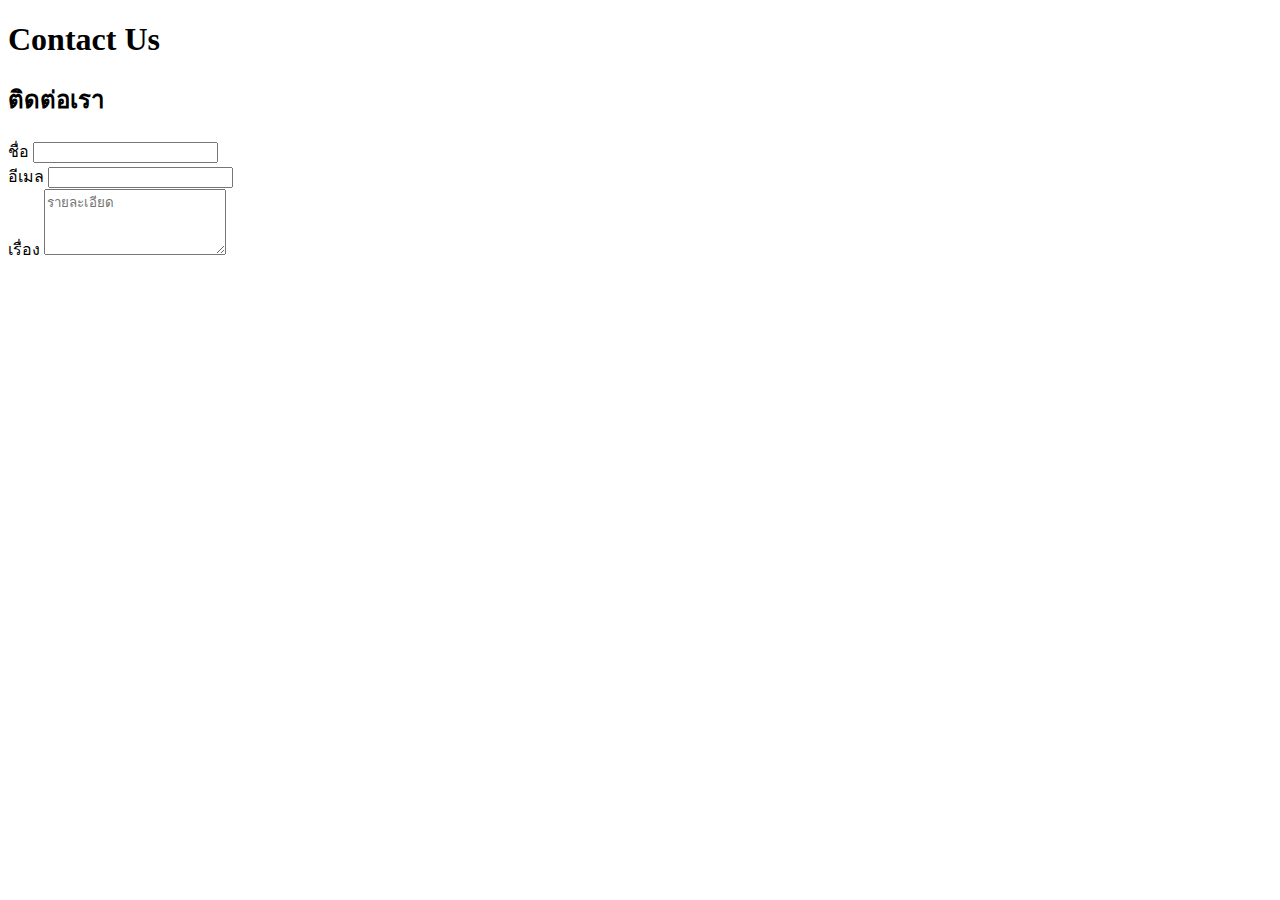
==== contact.html @ c4d8f27c "เพิ่มคำว่ารายละเอียดลงไปในช่องเรื่อง" ====
<!DOCTYPE html>
<html lang="en">
  <head>
    <meta charset="UTF-8" />
    <meta name="viewport" content="width=device-width, initial-scale=1.0" />
    <title>Document</title>
    <link rel="stylesheet" href="css/style.css" />
  </head>
  <body>
    <header>
      <h1>Contact Us</h1>
    </header>
    <main>
      <section class="form-contact">
        <form>
          <h2>ติดต่อเรา</h2>
          <label for="name">ชื่อ</label>
          <input type="text" id="name" name="name" /><br />
          <label for="email">อีเมล</label>
          <input type="email" id="email" name="email" /><br />
          <label for="message">เรื่อง</label>
          <textarea
            id="message"
            name="message"
            rows="4"
            placeholder="รายละเอียด"
          ></textarea
          ><br />
        </form>
      </section>
    </main>
  </body>
</html>
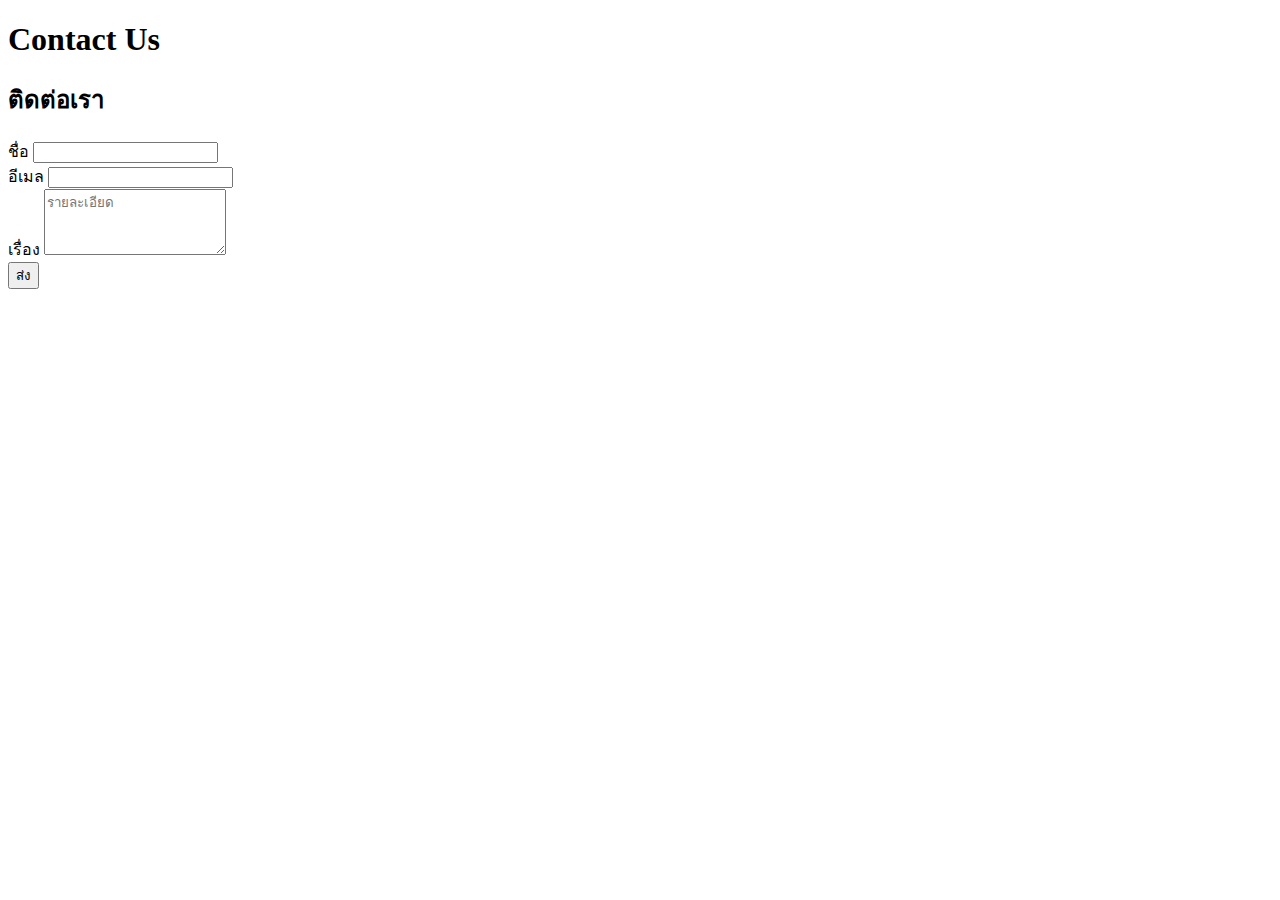
==== commit 3f2e5ac4: "เพิ่ม ส่ง เข้าไปในฟอร์มติดต่อ" ====
--- a/contact.html
+++ b/contact.html
@@ -26,6 +26,7 @@
             placeholder="รายละเอียด"
           ></textarea
           ><br />
+          <button type="submit">ส่ง</button>
         </form>
       </section>
     </main>
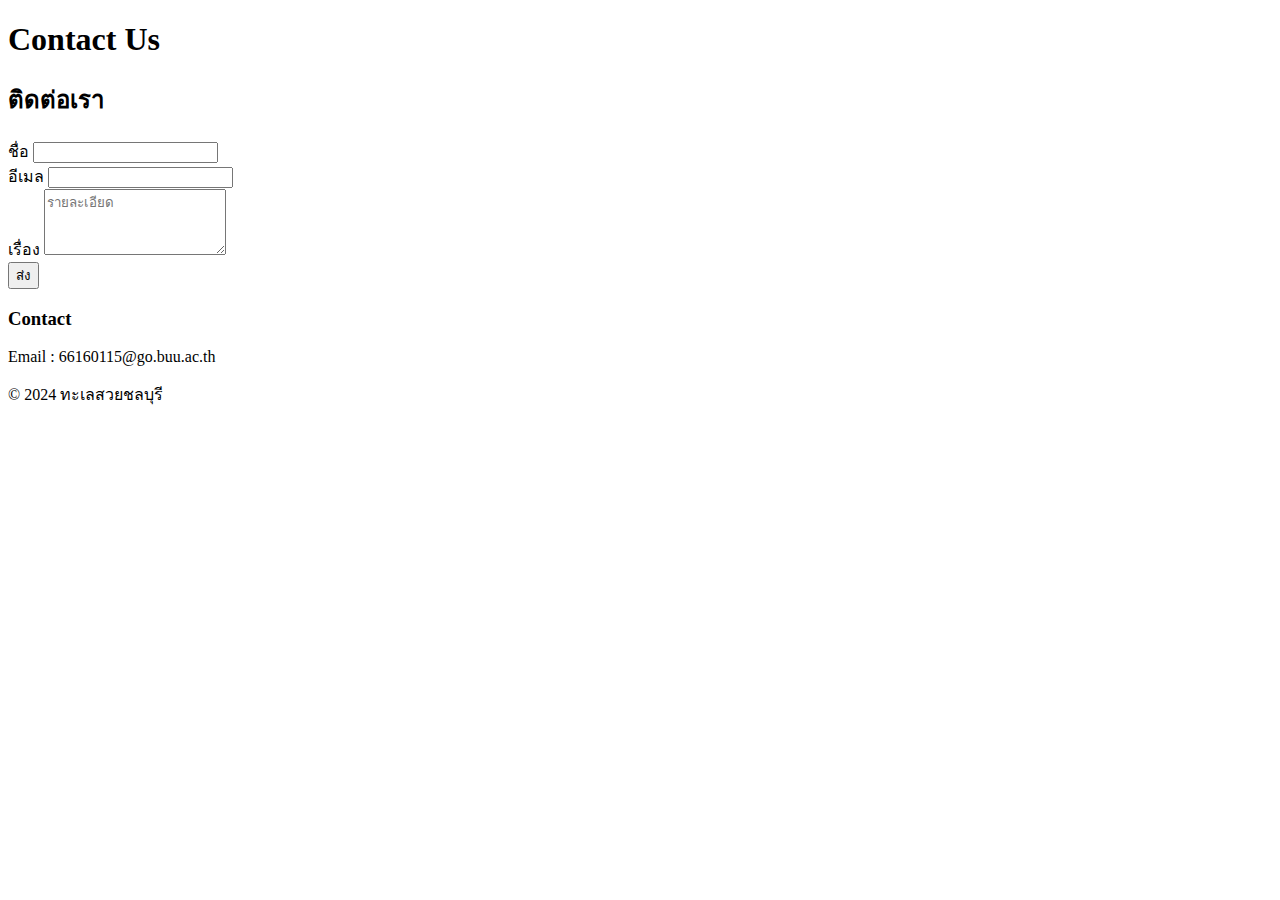
==== commit 068d86e6: "เพิ่มcontactติดต่อ" ====
--- a/contact.html
+++ b/contact.html
@@ -30,5 +30,11 @@
         </form>
       </section>
     </main>
+
+    <footer>
+      <h3>Contact</h3>
+      <p>Email : 66160115@go.buu.ac.th <br /></p>
+      <p>&copy; 2024 ทะเลสวยชลบุรี</p>
+    </footer>
   </body>
 </html>
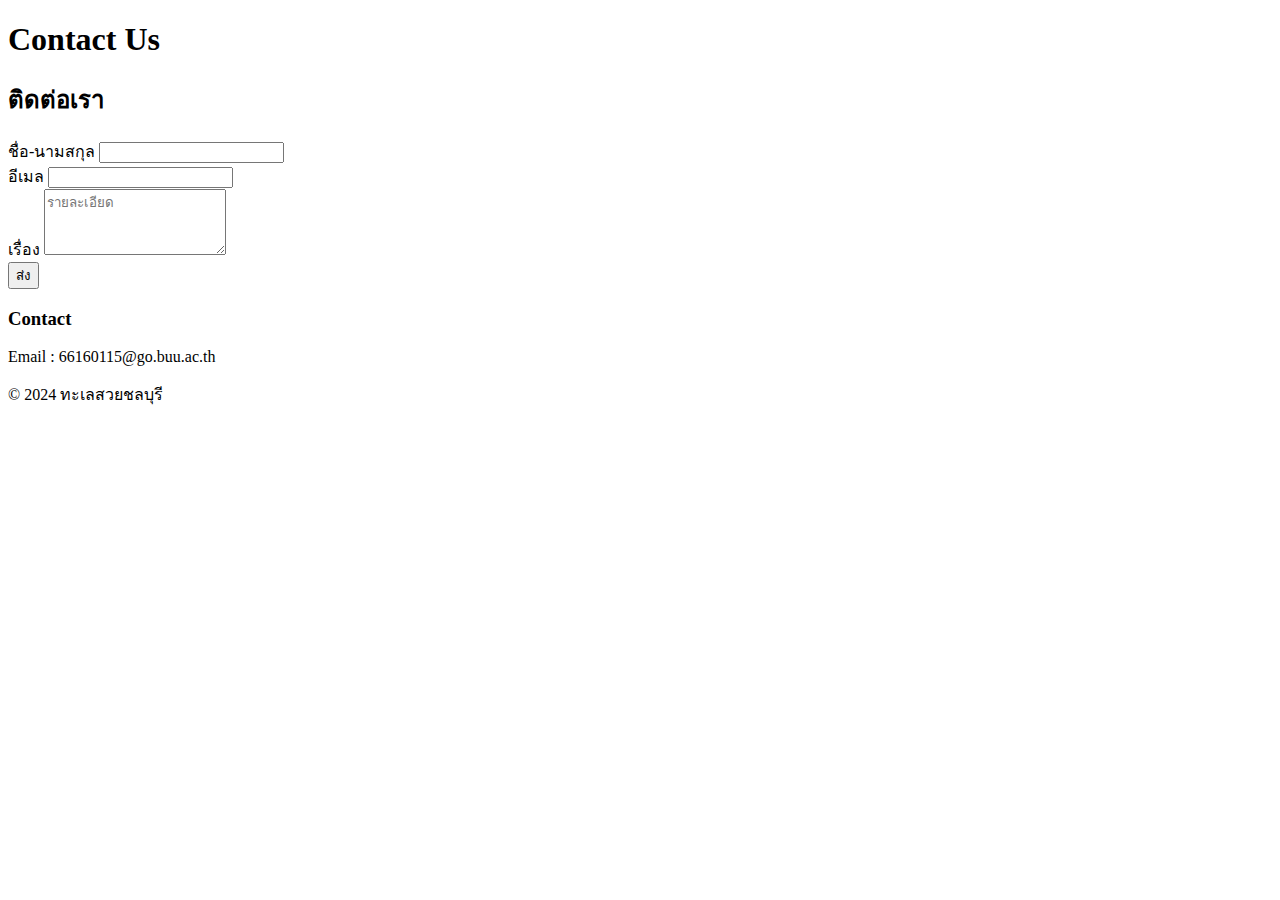
==== commit 9d73504d: "เพิ่มนามสกุลในช่อง name" ====
--- a/contact.html
+++ b/contact.html
@@ -14,7 +14,7 @@
       <section class="form-contact">
         <form>
           <h2>ติดต่อเรา</h2>
-          <label for="name">ชื่อ</label>
+          <label for="name">ชื่อ-นามสกุล</label>
           <input type="text" id="name" name="name" /><br />
           <label for="email">อีเมล</label>
           <input type="email" id="email" name="email" /><br />
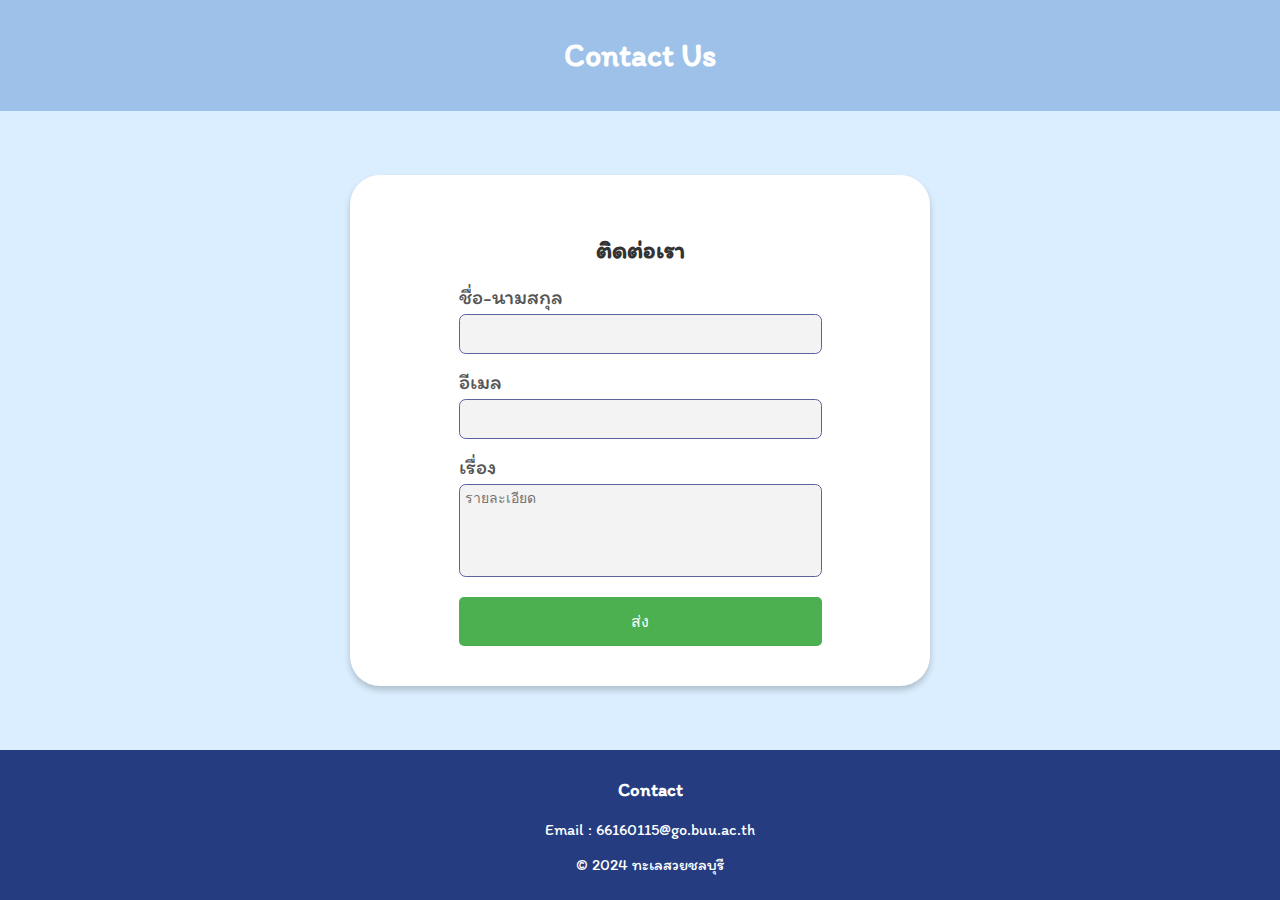
==== commit 46ce9f0b: "แก้ไขcontact" ====
--- a/contact.html
+++ b/contact.html
@@ -3,7 +3,7 @@
   <head>
     <meta charset="UTF-8" />
     <meta name="viewport" content="width=device-width, initial-scale=1.0" />
-    <title>Document</title>
+    <title>ติดต่อ</title>
     <link rel="stylesheet" href="css/style.css" />
   </head>
   <body>
--- a/css/style.css
+++ b/css/style.css
@@ -0,0 +1,119 @@
+@import url('https://fonts.googleapis.com/css2?family=Itim&display=swap');
+body {
+  font-family: Itim,Arial, sans-serif;
+  margin: 0;
+  padding: 0;
+  background-color: #daeeff;
+  color: #444444;
+  min-height: 100vh; 
+  display: flex;
+  flex-direction: column;
+}
+
+header {
+  background-color: #9dc1e9;
+  color: white;
+  text-align: center;
+  padding: 15px 0;
+}
+
+main {
+  flex: 1; 
+  display: flex;
+  justify-content: center;
+  align-items: center;
+  padding: 20px;
+  box-sizing: border-box;
+}
+
+footer {
+  background-color: #253d80;
+  text-align: center;
+  padding: 10px;
+  width: 100%;
+  color: white;
+}
+
+.form-contact {
+  display: flex;
+  flex-direction: column;
+  margin: auto;
+  padding: 40px;
+  text-align: center;
+  border-radius: 30px;
+  font-size: 16pt;
+  background-color: white;
+  box-shadow: 0 4px 6px rgba(0, 0, 0, 0.2);
+  width: 90%;
+  max-width: 500px;
+  justify-content: center;
+  align-items: center;
+}
+
+h2 {
+  text-align: center;
+  color: #333;
+  font-size: 24px;
+  margin-bottom: 20px;
+}
+
+label {
+  display: block;
+  margin-bottom: 5px;
+  color: #555;
+  text-align: left;
+  width: 100%;
+}
+
+input,
+textarea {
+  width: 100%;
+  padding: 8px;
+  margin-bottom: 15px;
+  border: 1px solid #ccc;
+  border-radius: 5px;
+  box-sizing: border-box;
+  font-size: 14px;
+}
+
+input[type="text"],
+input[type="email"] {
+  background-color: #f3f3f3;
+  border: 1pt solid #5a639c;
+  border-radius: 5pt;
+  height: 30pt;
+  padding: 2px 90px;
+}
+
+input[type="text"]:hover,
+input[type="email"]:hover,
+textarea:hover {
+  background-color: white;
+  box-shadow: 0 2px 5px rgba(0, 0, 0, 0.2);
+}
+
+textarea {
+  background-color: #f3f3f3;
+  border: 1pt solid #5a639c;
+  border-radius: 5pt;
+  height: 70pt;
+  padding: 2px 5px;
+  resize: none;
+}
+
+button {
+  background-color: #4caf50;
+  color: white;
+  border: none;
+  padding: 12px 20px;
+  font-size: 16px;
+  width: 100%;
+  border-radius: 5px;
+  cursor: pointer;
+  transition: background-color 0.3s ease;
+}
+
+button:hover {
+  background-color: #45a049;
+}
+
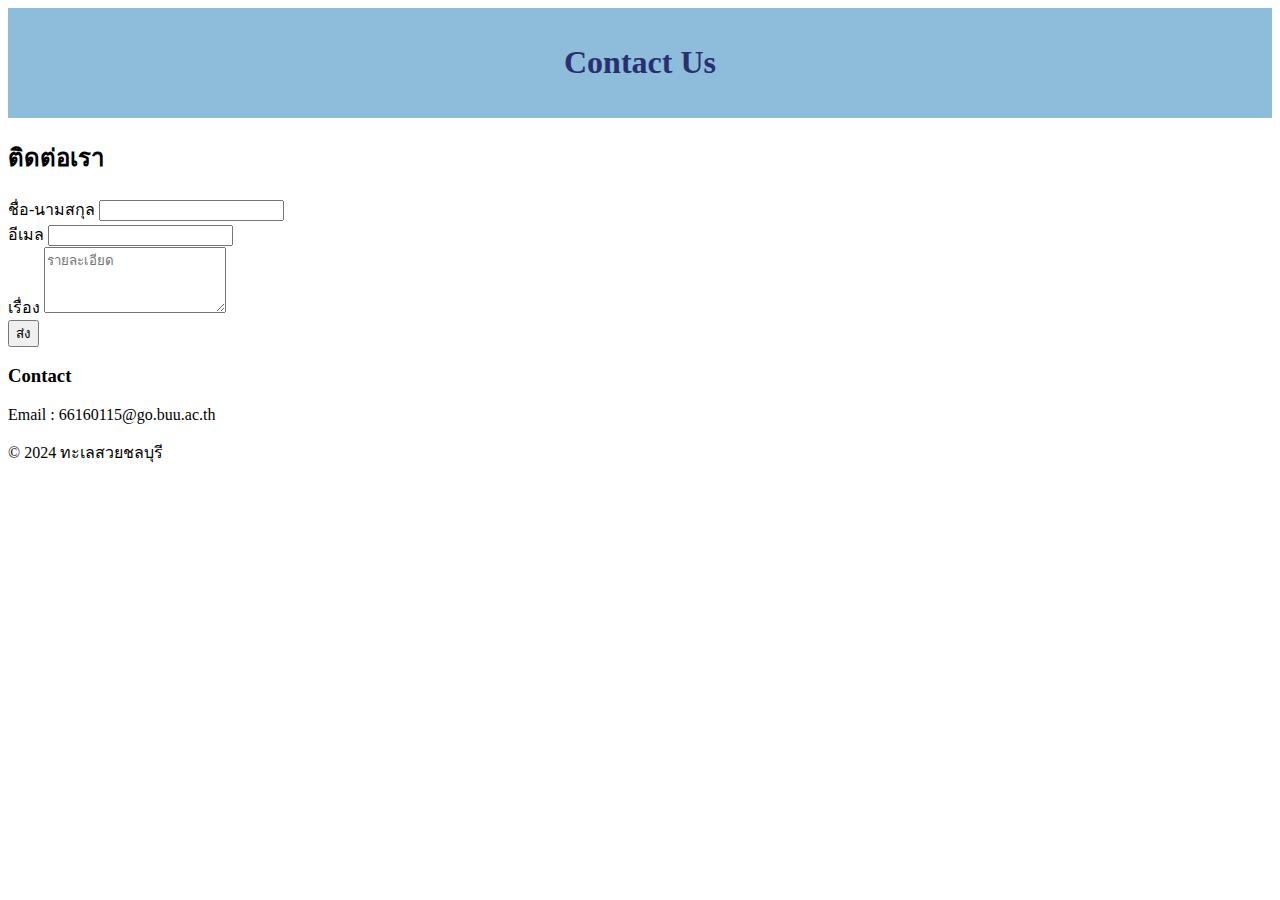
==== commit 1f78e5a2: "Merge pull request #2 from 66160115/development" ====
--- a/css/style.css
+++ b/css/style.css
@@ -1,21 +1,57 @@
 @import url('https://fonts.googleapis.com/css2?family=Itim&display=swap');
+<<<<<<< HEAD
+<<<<<<< HEAD
+
+=======
+>>>>>>> feature/content-page
+=======
+>>>>>>> feature/contact-page
 body {
   font-family: Itim,Arial, sans-serif;
   margin: 0;
   padding: 0;
   background-color: #daeeff;
+<<<<<<< HEAD
+  color: #331e72;
+  display: flex;
+  flex-direction: column;
+  min-height: 100vh;
+=======
   color: #444444;
   min-height: 100vh; 
   display: flex;
   flex-direction: column;
+>>>>>>> feature/contact-page
 }
 
 header {
   background-color: #9dc1e9;
+<<<<<<< HEAD
+  background-color: #f0f8ff;
+  color: #293070;
+}
+header {
+  background-color: #8ebcdb;
+=======
+>>>>>>> feature/contact-page
   color: white;
   text-align: center;
   padding: 15px 0;
 }
+<<<<<<< HEAD
+<<<<<<< HEAD
+
+main {
+  flex: 1;
+  display: flex;
+  flex-direction: column;
+  align-items: center;
+  padding: 20px;
+}
+main h1 {
+  font-size: 30pt;
+}
+=======
 
 main {
   flex: 1; 
@@ -26,6 +62,7 @@
   box-sizing: border-box;
 }
 
+>>>>>>> feature/contact-page
 footer {
   background-color: #253d80;
   text-align: center;
@@ -34,6 +71,206 @@
   color: white;
 }
 
+<<<<<<< HEAD
+.navbar {
+  display: flex;
+  justify-content: space-between;
+  align-items: center;
+  padding: 10px 20px;
+  color: white;
+  position: relative;
+}
+
+.menu {
+  list-style: none;
+  display: none;
+  flex-direction: column;
+  padding: 0;
+  margin: 0;
+  position: absolute;
+  top: 60px;
+  right: 0; 
+  width: 100%; 
+  border-radius: 0; 
+  background-color: white;
+  z-index: 10; 
+}
+
+.menu li a {
+  text-decoration: none;
+  font-size: 20pt; 
+  display: block;
+  color: #253d80;
+  padding: 10px 30px;
+  border-bottom: 1px solid #ddd; 
+}
+.menu li a:hover {
+  transform: scale(1.5);
+}
+
+.menu-checkbox {
+  display: none;
+}
+
+.menu-checkbox:checked ~ .menu {
+  display: flex;
+}
+
+.menu-icon {
+  cursor: pointer;
+  display: flex;
+  flex-direction: column;
+  justify-content: space-between;
+  height: 20px;
+  width: 30px;
+}
+
+.menu-icon .bar {
+  height: 3px;
+  width: 100%;
+  background-color: white;
+  border-radius: 5px;
+}
+input[type="radio"] {
+  display: none;
+}
+.slider {
+  position: relative;
+  width: 90%;
+  max-width: 800px;
+  margin: 20px auto;
+  overflow: hidden;
+}
+
+.slides {
+  display: flex;
+  transition: transform 0.4s ease-in-out;
+}
+
+.slide {
+  width: 100%;
+  flex-shrink: 0;
+}
+
+.slide img {
+  width: 100%;
+  border-radius: 20px;
+}
+
+.navigation {
+  position: absolute;
+  bottom: 15px;
+  left: 50%;
+  transform: translateX(-50%);
+  display: flex;
+  gap: 10px;
+}
+
+.navigation label {
+  width: 15px;
+  height: 15px;
+  border-radius: 50%;
+  background-color: #fff;
+  cursor: pointer;
+  transition: background-color 0.3s;
+}
+
+.navigation label:hover {
+  background-color: #ccc;
+}
+
+#slide1:checked ~ .slides {
+  transform: translateX(0);
+}
+
+#slide2:checked ~ .slides {
+  transform: translateX(-100%);
+}
+
+#slide3:checked ~ .slides {
+  transform: translateX(-200%);
+}
+
+#slide4:checked ~ .slides {
+  transform: translateX(-300%);
+}
+
+@media (min-width: 768px) {
+  .menu {
+    display: flex;
+    flex-direction: row;
+    position: static;
+    background-color: transparent;
+    width: auto;
+    padding: 0;
+  }
+
+  .menu li {
+    padding: 0 10px; 
+  }
+
+  .menu li a {
+    border: none;
+  }
+
+  .menu-icon {
+    display: none;
+  }
+}
+
+.hilight p {
+  font-size: 20pt;
+  text-align: center;
+}
+.hilight h2 {
+  font-size: 30pt;
+  text-align: center;
+}
+.hilight img {
+  width: 80%;
+  box-shadow: rgba(50, 50, 93, 0.25) 0px 13px 27px -5px, rgba(0, 0, 0, 0.3) 0px 8px 16px -8px;
+  display: block;
+  margin: 0 auto; 
+=======
+nav {
+  background-color: #587896;
+  display: flex;
+  justify-content: center;
+  padding: 10px;
+}
+nav a {
+  color: white;
+  text-decoration: none;
+  margin: 0 10px;
+  transition: color 0.3s ease, transform 0.3s ease;
+}
+nav a:hover {
+  color: #f0f8ff; 
+  transform: scale(1.1); 
+}
+main {
+  padding: 20px;
+}
+article {
+  margin-bottom: 30px;
+  border-bottom: 1px solid #ddd;
+  padding-bottom: 20px;
+}
+article img {
+  width: 100%;
+  max-width: 500px;
+  height: auto;
+  display: block;
+  margin: 10px auto;
+}
+footer {
+  background-color: #8ebcdb;
+  color: white;
+  text-align: center;
+  padding: 10px 0;
+>>>>>>> feature/content-page
+}
+=======
 .form-contact {
   display: flex;
   flex-direction: column;
@@ -117,3 +354,4 @@
   background-color: #45a049;
 }
 
+>>>>>>> feature/contact-page
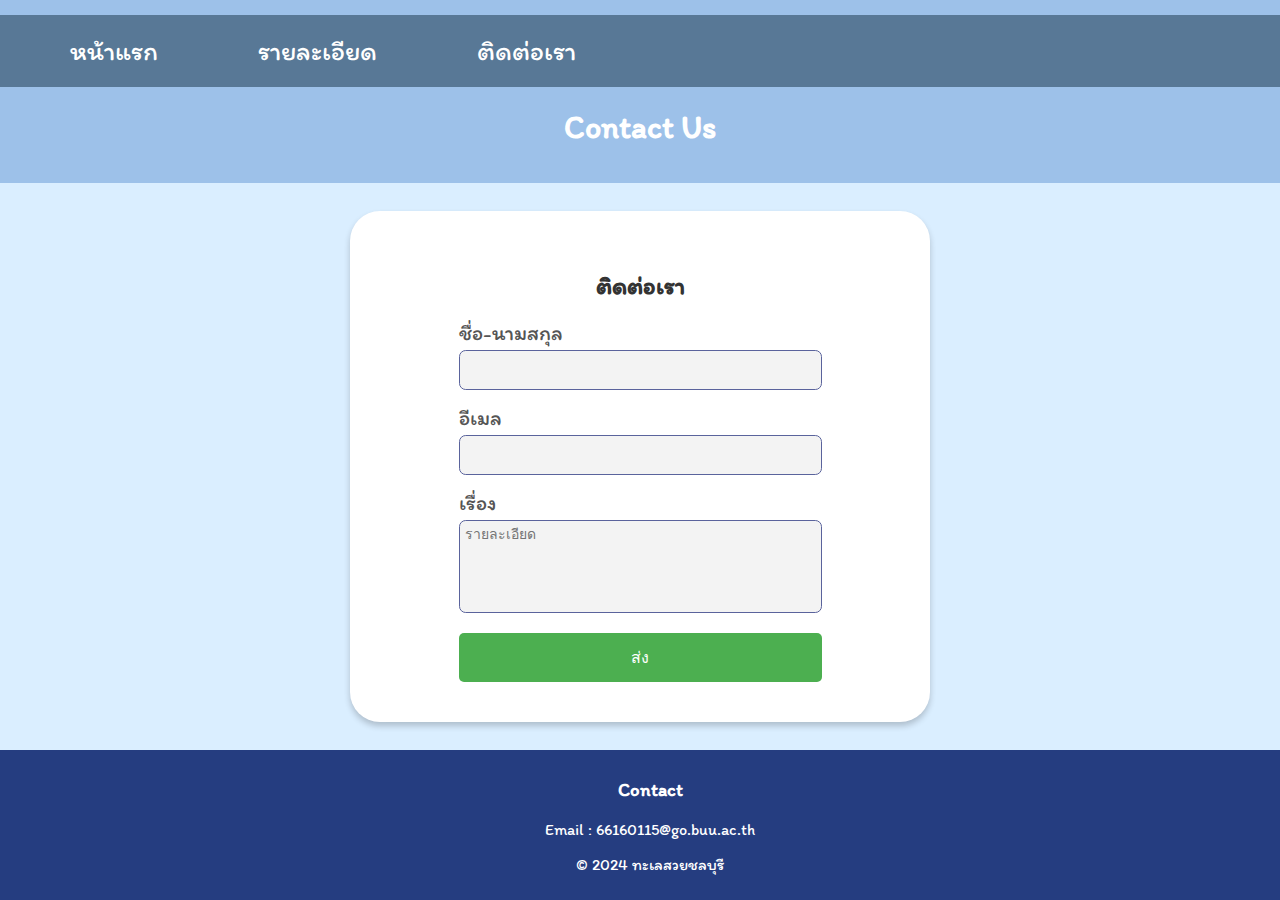
==== commit b0a23c23: "แก้ไข style" ====
--- a/contact.html
+++ b/contact.html
@@ -8,6 +8,21 @@
   </head>
   <body>
     <header>
+      <nav class="navbar">
+        <input type="checkbox" id="menu-toggle" class="menu-checkbox" />
+
+        <label for="menu-toggle" class="menu-icon">
+          <div class="bar"></div>
+          <div class="bar"></div>
+          <div class="bar"></div>
+        </label>
+
+        <ul class="menu">
+          <li><a href="index.html">หน้าแรก</a></li>
+          <li><a href="content.html">รายละเอียด</a></li>
+          <li><a href="contact.html">ติดต่อเรา</a></li>
+        </ul>
+      </nav>
       <h1>Contact Us</h1>
     </header>
     <main>
--- a/css/style.css
+++ b/css/style.css
@@ -1,45 +1,23 @@
 @import url('https://fonts.googleapis.com/css2?family=Itim&display=swap');
-<<<<<<< HEAD
-<<<<<<< HEAD
-
-=======
->>>>>>> feature/content-page
-=======
->>>>>>> feature/contact-page
+
+/* Global Styles */
 body {
-  font-family: Itim,Arial, sans-serif;
+  font-family: Itim, Arial, sans-serif;
   margin: 0;
   padding: 0;
   background-color: #daeeff;
-<<<<<<< HEAD
   color: #331e72;
   display: flex;
   flex-direction: column;
   min-height: 100vh;
-=======
-  color: #444444;
-  min-height: 100vh; 
-  display: flex;
-  flex-direction: column;
->>>>>>> feature/contact-page
 }
 
 header {
   background-color: #9dc1e9;
-<<<<<<< HEAD
-  background-color: #f0f8ff;
-  color: #293070;
-}
-header {
-  background-color: #8ebcdb;
-=======
->>>>>>> feature/contact-page
   color: white;
   text-align: center;
   padding: 15px 0;
 }
-<<<<<<< HEAD
-<<<<<<< HEAD
 
 main {
   flex: 1;
@@ -48,21 +26,11 @@
   align-items: center;
   padding: 20px;
 }
+
 main h1 {
   font-size: 30pt;
 }
-=======
-
-main {
-  flex: 1; 
-  display: flex;
-  justify-content: center;
-  align-items: center;
-  padding: 20px;
-  box-sizing: border-box;
-}
-
->>>>>>> feature/contact-page
+
 footer {
   background-color: #253d80;
   text-align: center;
@@ -71,7 +39,27 @@
   color: white;
 }
 
-<<<<<<< HEAD
+/* Navigation Bar */
+nav {
+  background-color: #587896;
+  display: flex;
+  justify-content: center;
+  padding: 10px;
+}
+
+nav a {
+  color: white;
+  text-decoration: none;
+  margin: 0 10px;
+  transition: color 0.3s ease, transform 0.3s ease;
+}
+
+nav a:hover {
+  color: #f0f8ff;
+  transform: scale(1.1);
+}
+
+/* Responsive Navbar with Menu Icon */
 .navbar {
   display: flex;
   justify-content: space-between;
@@ -89,21 +77,21 @@
   margin: 0;
   position: absolute;
   top: 60px;
-  right: 0; 
-  width: 100%; 
-  border-radius: 0; 
-  background-color: white;
-  z-index: 10; 
+  right: 0;
+  width: 100%;
+  background-color: rgb(129, 152, 179);
+  z-index: 10;
 }
 
 .menu li a {
   text-decoration: none;
-  font-size: 20pt; 
+  font-size: 20pt;
   display: block;
-  color: #253d80;
+  color: white;
   padding: 10px 30px;
-  border-bottom: 1px solid #ddd; 
-}
+  border-bottom: 1px solid #ddd;
+}
+
 .menu li a:hover {
   transform: scale(1.5);
 }
@@ -131,9 +119,8 @@
   background-color: white;
   border-radius: 5px;
 }
-input[type="radio"] {
-  display: none;
-}
+
+/* Image Slider */
 .slider {
   position: relative;
   width: 90%;
@@ -195,6 +182,42 @@
   transform: translateX(-300%);
 }
 
+/* Highlight Section */
+.hilight p {
+  font-size: 20pt;
+  text-align: center;
+}
+
+.hilight h2 {
+  font-size: 30pt;
+  text-align: center;
+}
+
+.hilight img {
+  width: 80%;
+  box-shadow: rgba(50, 50, 93, 0.25) 0px 13px 27px -5px, rgba(0, 0, 0, 0.3) 0px 8px 16px -8px;
+  display: block;
+  margin: 0 auto;
+}
+input[type='radio']{
+  display: none;
+}
+/* Articles */
+article {
+  margin-bottom: 30px;
+  border-bottom: 1px solid #ddd;
+  padding-bottom: 20px;
+}
+
+article img {
+  width: 100%;
+  max-width: 500px;
+  height: auto;
+  display: block;
+  margin: 10px auto;
+}
+
+/* Media Queries */
 @media (min-width: 768px) {
   .menu {
     display: flex;
@@ -206,7 +229,7 @@
   }
 
   .menu li {
-    padding: 0 10px; 
+    padding: 0 10px;
   }
 
   .menu li a {
@@ -217,60 +240,42 @@
     display: none;
   }
 }
-
-.hilight p {
-  font-size: 20pt;
-  text-align: center;
-}
-.hilight h2 {
-  font-size: 30pt;
-  text-align: center;
-}
-.hilight img {
-  width: 80%;
-  box-shadow: rgba(50, 50, 93, 0.25) 0px 13px 27px -5px, rgba(0, 0, 0, 0.3) 0px 8px 16px -8px;
-  display: block;
-  margin: 0 auto; 
-=======
-nav {
-  background-color: #587896;
+@import url('https://fonts.googleapis.com/css2?family=Itim&display=swap');
+body {
+  font-family: Itim,Arial, sans-serif;
+  margin: 0;
+  padding: 0;
+  background-color: #daeeff;
+  color: #444444;
+  min-height: 100vh; 
+  display: flex;
+  flex-direction: column;
+}
+
+header {
+  background-color: #9dc1e9;
+  color: white;
+  text-align: center;
+  padding: 15px 0;
+}
+
+main {
+  flex: 1; 
   display: flex;
   justify-content: center;
+  align-items: center;
+  padding: 20px;
+  box-sizing: border-box;
+}
+
+footer {
+  background-color: #253d80;
+  text-align: center;
   padding: 10px;
-}
-nav a {
-  color: white;
-  text-decoration: none;
-  margin: 0 10px;
-  transition: color 0.3s ease, transform 0.3s ease;
-}
-nav a:hover {
-  color: #f0f8ff; 
-  transform: scale(1.1); 
-}
-main {
-  padding: 20px;
-}
-article {
-  margin-bottom: 30px;
-  border-bottom: 1px solid #ddd;
-  padding-bottom: 20px;
-}
-article img {
-  width: 100%;
-  max-width: 500px;
-  height: auto;
-  display: block;
-  margin: 10px auto;
-}
-footer {
-  background-color: #8ebcdb;
-  color: white;
-  text-align: center;
-  padding: 10px 0;
->>>>>>> feature/content-page
-}
-=======
+  width: 100%;
+  color: white;
+}
+
 .form-contact {
   display: flex;
   flex-direction: column;
@@ -354,4 +359,3 @@
   background-color: #45a049;
 }
 
->>>>>>> feature/contact-page
